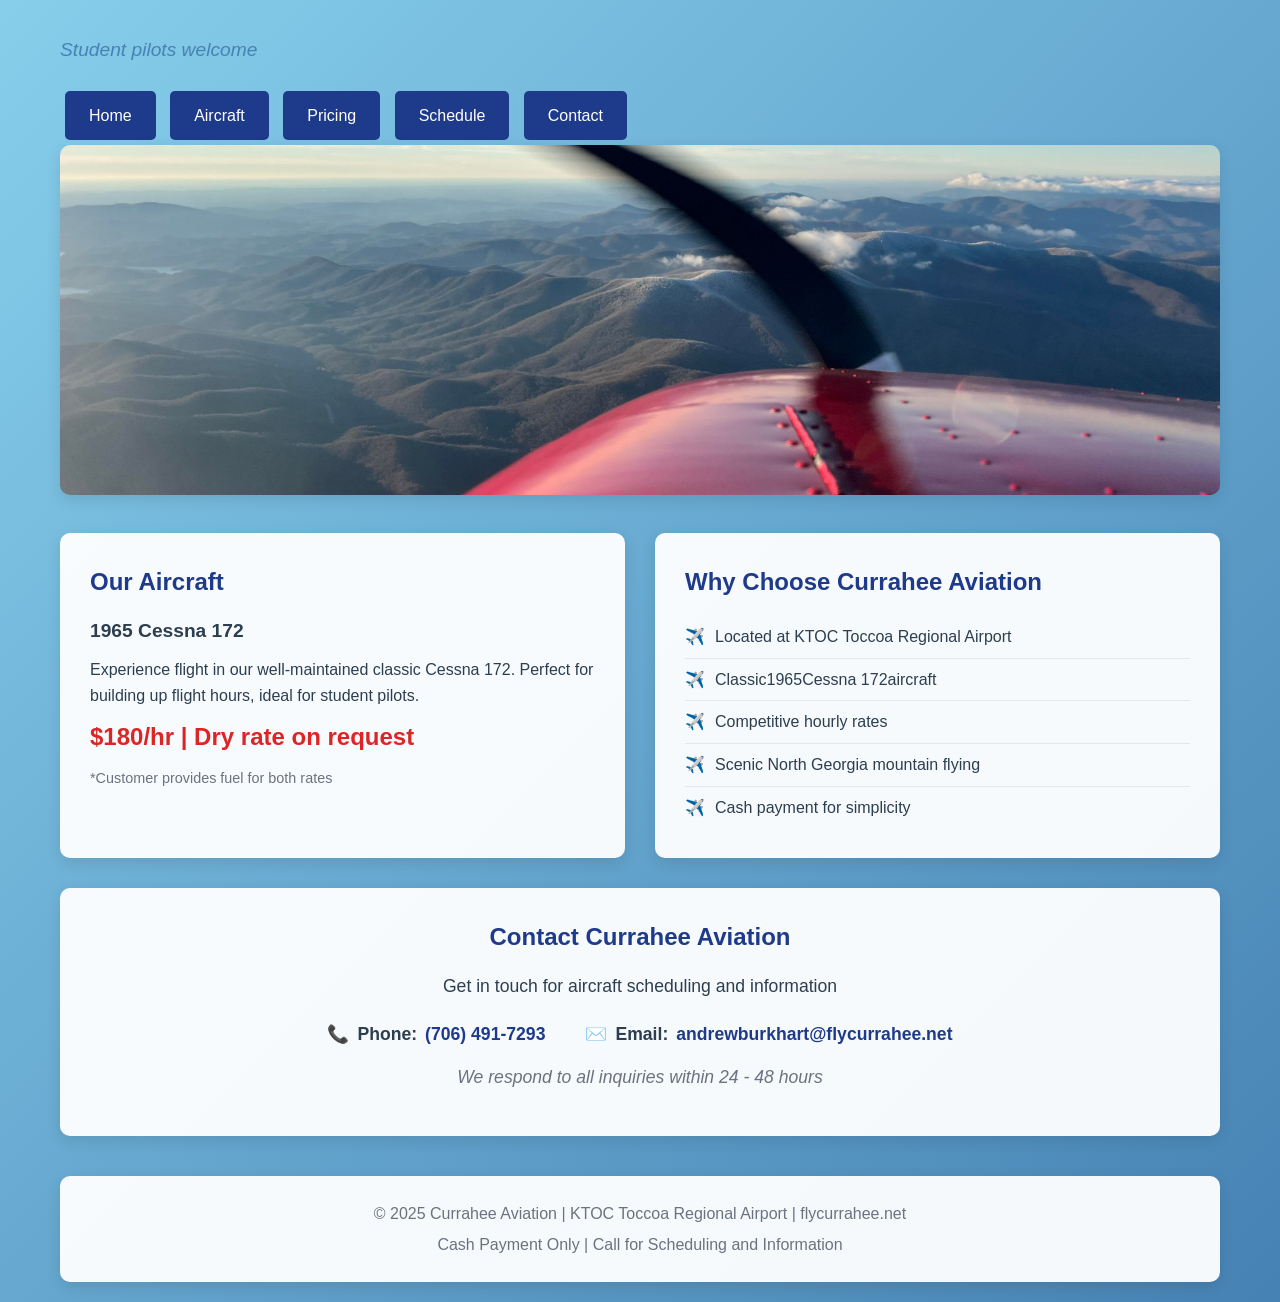
==== index.html @ 62083fb2 "adding logo to pages" ====
<!DOCTYPE html>
<html lang="en">
<head>
    <meta charset="UTF-8">
    <meta name="viewport" content="width=device-width, initial-scale=1.0">
    <title>Currahee Aviation - Flight Hours in Toccoa, GA</title>
    <meta name="description" content="Aircraft rental at KTOC Toccoa Regional Airport. 1965 Cessna 172 available for building flight hours. Competitive rates, scenic North Georgia flying.">
    <link rel="icon" type="image/png" href="assets/images/logos/favicon.png">
    <link rel="stylesheet" href="Curahee-Aviation/assets/css/styles.css">
</head>
<body>
    <div class="container">
        <header>
            <div class="header-logo-container">
                <img src="Curahee-Aviation/assets/images/logos/currahee-logo.png" alt="Currahee Aviation Logo" class="header-logo" onerror="this.src='Curahee-Aviation/assets/images/logos/currahee-logo.jpg'; this.onerror=function(){this.style.display='none'};">
            </div>
            <p class="tagline" id="tagline">Student pilots welcome</p>
            <nav>
                <a href="index.html">Home</a>
                <a href="aircraft.html">Aircraft</a>
                <a href="pricing.html">Pricing</a>
                <a href="schedule.html">Schedule</a>
                <a href="contact.html">Contact</a>
            </nav>
        </header>

        <!-- Featured Aircraft Image -->
        <div class="aircraft-image-container" style="margin-bottom: 30px;">
            <img src="Curahee-Aviation/assets/images/aircraft/aircraft-1.JPG" alt="Cessna 172 aircraft" 
                 style="width: 100%; height: 350px; object-fit: cover; border-radius: 10px; box-shadow: 0 5px 15px rgba(0,0,0,0.1);"
                 onerror="this.src='Curahee-Aviation/assets/images/aircraft/aircraft-5.jpg'; this.onerror=function(){this.style.display='none'};">
        </div>

        <div class="main-content">
            <div class="card">
                <h2>Our Aircraft</h2>
                <h3><span id="aircraft-year">1965</span> <span id="aircraft-model">Cessna 172</span></h3>
                <p>Experience flight in our well-maintained classic Cessna 172. Perfect for building up flight hours, ideal for student pilots.</p>
                <div class="rate"><span id="wet-rate">$180</span>/hr | <span id="dry-rate">Dry rate on request</span></div>
                <p style="font-size: 0.9em; color: #6b7280; margin-top: 10px;">*Customer provides fuel for both rates</p>
            </div>
            
            <div class="card">
                <h2>Why Choose <span id="business-name-2">Currahee Aviation</span></h2>
                <ul class="features">
                    <li>Located at KTOC Toccoa Regional Airport</li>
                    <li>Classic <span id="aircraft-year-2">1965</span> <span id="aircraft-model-2">Cessna 172</span> aircraft</li>
                    <li>Competitive hourly rates</li>
                    <li>Scenic North Georgia mountain flying</li>
                    <li>Cash payment for simplicity</li>
                </ul>
            </div>
        </div>

        <!-- Contact Information Card -->
        <div class="contact-cta">
            <h2>Contact <span id="business-name-3">Currahee Aviation</span></h2>
            <p>Get in touch for aircraft scheduling and information</p>
            <div class="contact-info-display">
                <div class="contact-item">
                    <span>📞</span>
                    <strong>Phone:</strong>
                    <a href="tel:" id="phone-link">
                        <span id="phone-number">(706) 491-7293</span>
                    </a>
                </div>
                <div class="contact-item">
                    <span>✉️</span>
                    <strong>Email:</strong>
                    <a href="mailto:" id="email-link">
                        <span id="email-address">andrewburkhart@flycurrahee.net</span>
                    </a>
                </div>
            </div>
            <p style="margin-top: 15px; font-style: italic; color: #6b7280;" id="response-time">
                We respond to all inquiries within 24 - 48 hours
            </p>
        </div>
        
        <footer>
            <p>&copy; 2025 <span id="business-name-footer">Currahee Aviation</span> | KTOC Toccoa Regional Airport | flycurrahee.net</p>
            <p>Cash Payment Only | Call for Scheduling and Information</p>
        </footer>
    </div>

    <!-- Load Configuration -->
    <script src="Curahee-Aviation/config/contact-info.js"></script>
    <script src="Curahee-Aviation/config/business-config.js"></script>

    <!-- Dynamic Content Loading & Carousel -->
    <script>
        // Wait for config files to load, then populate content
        document.addEventListener('DOMContentLoaded', function() {
            // Check if config objects are loaded
            if (typeof CONTACT_INFO !== 'undefined' && typeof BUSINESS_CONFIG !== 'undefined') {
                populateContent();
            } else {
                // Fallback if config files don't load - use default content
                console.warn('Config files not loaded, using default content');
            }
            
            // Initialize carousel
            initCarousel();
        });

        function populateContent() {
            // Populate contact information
            const phoneElements = document.querySelectorAll('#phone-number');
            const emailElements = document.querySelectorAll('#email-address');
            const phoneLinks = document.querySelectorAll('#phone-link');
            const emailLinks = document.querySelectorAll('#email-link');
            const businessNameElements = document.querySelectorAll('#business-name, #business-name-footer, #business-name-2, #business-name-3');

            phoneElements.forEach(el => el.textContent = CONTACT_INFO.phone);
            emailElements.forEach(el => el.textContent = CONTACT_INFO.email);
            phoneLinks.forEach(el => el.href = 'tel:' + CONTACT_INFO.phone);
            emailLinks.forEach(el => el.href = 'mailto:' + CONTACT_INFO.email);
            businessNameElements.forEach(el => el.textContent = CONTACT_INFO.businessName);

            // Populate business information
            const taglineElement = document.getElementById('tagline');
            const wetRateElements = document.querySelectorAll('#wet-rate');
            const dryRateElements = document.querySelectorAll('#dry-rate');
            const aircraftYearElements = document.querySelectorAll('#aircraft-year, #aircraft-year-2');
            const aircraftModelElements = document.querySelectorAll('#aircraft-model, #aircraft-model-2');

            if (taglineElement) taglineElement.textContent = BUSINESS_CONFIG.tagline;
            wetRateElements.forEach(el => el.textContent = BUSINESS_CONFIG.wetRate);
            dryRateElements.forEach(el => el.textContent = BUSINESS_CONFIG.dryRate);
            aircraftYearElements.forEach(el => el.textContent = BUSINESS_CONFIG.aircraftYear);
            aircraftModelElements.forEach(el => el.textContent = BUSINESS_CONFIG.aircraftModel);

            // Populate response time from contact info if available
            const responseTimeElement = document.getElementById('response-time');
            if (responseTimeElement && CONTACT_INFO.responseTime) {
                responseTimeElement.textContent = `We respond to all inquiries within ${CONTACT_INFO.responseTime}`;
            }
        }

        function initCarousel() {
            // No carousel functionality needed
            console.log('Homepage loaded');
        }
    </script>
</body>
</html>
---- Curahee-Aviation/assets/css/styles.css ----
/* Aviation Website Styles - Complete Rewrite with Consistent Logo Sizing */

/* Base Reset and Global Styles */
* {
    margin: 0;
    padding: 0;
    box-sizing: border-box;
    word-wrap: break-word;
    overflow-wrap: break-word;
}

body {
    font-family: 'Segoe UI', Tahoma, Geneva, Verdana, sans-serif;
    line-height: 1.6;
    color: #2c3e50;
    background: linear-gradient(135deg, #87CEEB 0%, #4682B4 100%);
    min-height: 100vh;
    overflow-x: hidden;
}

.container {
    max-width: 1200px;
    margin: 0 auto;
    padding: 20px;
    width: 100%;
    overflow-x: hidden;
}

.header-logo-container {
    margin-bottom: 15px;
    width: 100%;
    display: flex;
    justify-content: center;
    align-items: center;
    overflow: hidden;  /* Prevents overflow outside the header */
}

.header-logo,
.header-logo-small {
    height: 120px;
    width: auto;
    max-width: 100%;  /* Prevents breaking out horizontally */
    display: block;
}

h1 {
    color: #1e3a8a;
    font-size: 2.5em;
    margin-bottom: 10px;
    font-weight: bold;
}

.tagline {
    color: #4682B4;
    font-size: 1.2em;
    font-style: italic;
    margin-bottom: 20px;
}

/* Navigation */
nav {
    margin-top: 20px;
}

nav a {
    background: #1e3a8a;
    color: white;
    padding: 12px 24px;
    margin: 5px;
    text-decoration: none;
    border-radius: 5px;
    display: inline-block;
    transition: background 0.3s;
    font-weight: 500;
}

nav a:hover {
    background: #2563eb;
    transform: translateY(-1px);
}

/* Carousel and Slideshow Styles */
.carousel-container,
.aircraft-gallery-preview {
    position: relative;
    max-width: 100%;
    margin: 0 auto 30px auto;
    border-radius: 10px;
    overflow: hidden;
    box-shadow: 0 5px 15px rgba(0, 0, 0, 0.1);
    background: rgba(255, 255, 255, 0.95);
}

.carousel {
    position: relative;
    width: 100%;
    height: 350px;
    overflow: hidden;
}

.carousel-slide {
    position: absolute;
    top: 0;
    left: 0;
    width: 100%;
    height: 100%;
    opacity: 0;
    transition: opacity 1s ease-in-out;
}

.carousel-slide.active {
    opacity: 1;
}

.carousel-slide img {
    width: 100%;
    height: 100%;
    object-fit: cover;
    display: block;
}

.carousel-indicators {
    position: absolute;
    bottom: 15px;
    left: 50%;
    transform: translateX(-50%);
    display: flex;
    gap: 8px;
}

.carousel-indicator {
    width: 10px;
    height: 10px;
    border-radius: 50%;
    background: rgba(255, 255, 255, 0.6);
    cursor: pointer;
    transition: all 0.3s ease;
    border: 2px solid rgba(255, 255, 255, 0.8);
}

.carousel-indicator.active {
    background: white;
    transform: scale(1.1);
}

/* Main Content Grid */
.main-content {
    display: grid;
    grid-template-columns: 1fr 1fr;
    gap: 30px;
    margin-bottom: 30px;
}

/* Card Styles */
.card {
    background: rgba(255, 255, 255, 0.95);
    padding: 30px;
    border-radius: 10px;
    box-shadow: 0 5px 15px rgba(0, 0, 0, 0.1);
    transition: transform 0.2s ease, box-shadow 0.2s ease;
}

.card:hover {
    transform: translateY(-2px);
    box-shadow: 0 8px 20px rgba(0, 0, 0, 0.15);
}

.card h2 {
    color: #1e3a8a;
    margin-bottom: 15px;
    font-size: 1.5em;
}

.card h3 {
    color: #2c3e50;
    margin-bottom: 10px;
    font-size: 1.2em;
}

/* Rate Display */
.rate {
    font-size: 1.5em;
    color: #dc2626;
    font-weight: bold;
    margin: 10px 0;
}

/* Features List */
.features {
    list-style: none;
}

.features li {
    padding: 8px 0;
    border-bottom: 1px solid #e5e7eb;
    display: flex;
    align-items: center;
}

.features li:last-child {
    border-bottom: none;
}

.features li::before {
    content: '✈️ ';
    margin-right: 10px;
    flex-shrink: 0;
}

/* Contact CTA */
.contact-cta {
    background: rgba(255, 255, 255, 0.95);
    padding: 30px;
    border-radius: 10px;
    margin-bottom: 30px;
    box-shadow: 0 5px 15px rgba(0, 0, 0, 0.1);
    text-align: center;
}

.contact-cta h2 {
    color: #1e3a8a;
    margin-bottom: 15px;
    font-size: 1.5em;
}

.contact-cta p {
    color: #2c3e50;
    font-size: 1.1em;
    margin-bottom: 15px;
}

.contact-info-display {
    display: flex;
    justify-content: center;
    gap: 40px;
    margin-top: 20px;
    flex-wrap: wrap;
}

.contact-item {
    display: flex;
    align-items: center;
    gap: 8px;
    font-size: 1.1em;
    font-weight: 500;
    color: #2c3e50;
}

.contact-item a {
    color: #1e3a8a;
    text-decoration: none;
    font-weight: bold;
    transition: color 0.3s ease;
}

.contact-item a:hover {
    color: #2563eb;
    text-decoration: underline;
}

/* Aircraft Info and Specifications */
.aircraft-info {
    display: grid;
    grid-template-columns: 1fr 1fr;
    gap: 30px;
    margin-bottom: 30px;
}

.specs {
    list-style: none;
}

.specs li {
    padding: 8px 0;
    display: flex;
    justify-content: space-between;
    align-items: flex-start;
    border-bottom: 1px solid #e5e7eb;
}

.specs li:last-child {
    border-bottom: none;
}

.specs li span:first-child {
    font-weight: 600;
    color: #374151;
    flex-shrink: 0;
}

.specs li span:last-child {
    text-align: right;
    margin-left: 20px;
}

/* Rate Cards */
.rate-card {
    text-align: center;
    background: linear-gradient(135deg, #1e3a8a, #2563eb);
    color: white;
    padding: 30px;
}

.rate-card .rate {
    font-size: 2em;
    font-weight: bold;
    margin: 15px 0;
    color: white;
}

.rate-card h2,
.rate-card h3 {
    color: white;
}

.rate-card ul {
    text-align: left;
    margin: 15px 20px;
    padding-left: 20px;
    list-style-type: disc;
    list-style-position: inside;
}

.rate-card li {
    margin-bottom: 8px;
    padding-left: 0;
}

/* Special Card Types */
.requirements {
    background: #fef3c7;
    border-left: 5px solid #f59e0b;
}

.requirements h3 {
    color: #92400e;
    margin-bottom: 10px;
}

.business-hours {
    background: #f8fafc;
    border-left: 5px solid #4682B4;
}

.airport-info {
    background: #ecfdf5;
    border-left: 5px solid #059669;
}

.airport-info h2 {
    color: #065f46;
}

.directions {
    background: #fef3c7;
    border-left: 5px solid #f59e0b;
}

.directions h2 {
    color: #92400e;
}

.directions ol {
    margin: 15px 0 0 25px;
}

.directions li {
    margin: 5px 0;
}

.weather-card {
    background: #fef3c7;
    border-left: 5px solid #f59e0b;
}

.weather-card h2 {
    color: #92400e;
}

/* Tables */
.hours-table,
.business-hours table {
    width: 100%;
    border-collapse: collapse;
    margin: 15px 0;
}

.hours-table th,
.hours-table td,
.business-hours th,
.business-hours td {
    padding: 12px 8px;
    text-align: left;
    border-bottom: 1px solid #e5e7eb;
}

.hours-table th,
.business-hours th {
    background: #1e3a8a;
    color: white;
    font-weight: bold;
}

/* Contact Info */
.contact-info {
    font-size: 1.1em;
}

.contact-info p {
    margin: 10px 0;
    display: flex;
    align-items: center;
    gap: 10px;
}

.contact-info strong {
    display: inline-block;
    width: 100px;
    flex-shrink: 0;
}

/* Location Details */
.location-details p {
    margin: 8px 0;
}

/* Emergency Styles */
.emergency {
    background: #fee2e2;
    border-left: 5px solid #dc2626;
    text-align: center;
    padding: 20px;
    border-radius: 10px;
    margin-bottom: 30px;
}

.emergency h2 {
    color: #991b1b;
    margin-bottom: 10px;
}

.emergency p {
    font-size: 1.1em;
}

/* Pricing Grid */
.pricing-grid {
    display: grid;
    grid-template-columns: 1fr 1fr;
    gap: 30px;
    margin-bottom: 30px;
}

.rate-card.wet {
    border-top: 5px solid #059669;
}

.rate-card.dry {
    border-top: 5px solid #dc2626;
}

.rate-card.wet .rate {
    color: #059669;
}

.rate-card.dry .rate {
    color: #dc2626;
}

/* Policies */
.policies {
    background: rgba(255, 255, 255, 0.95);
    padding: 25px;
    border-radius: 10px;
    box-shadow: 0 5px 15px rgba(0, 0, 0, 0.1);
    margin-bottom: 30px;
}

.policies h2 {
    color: #1e3a8a;
    margin-bottom: 20px;
}

.policy-grid {
    display: grid;
    grid-template-columns: 1fr 1fr;
    gap: 25px;
}

.policy-section h3 {
    color: #4682B4;
    margin-bottom: 10px;
}

.policy-section ul {
    margin-left: 20px;
}

.policy-section li {
    margin-bottom: 5px;
}

/* Payment Info */
.payment-info {
    background: #fef3c7;
    border-left: 5px solid #f59e0b;
    padding: 20px;
    border-radius: 10px;
    margin-bottom: 30px;
}

.payment-info h2 {
    color: #92400e;
    margin-bottom: 10px;
}

/* Schedule and Contact Grids */
.schedule-grid,
.contact-grid {
    display: grid;
    grid-template-columns: 1fr 1fr;
    gap: 30px;
    margin-bottom: 30px;
}

/* Steps List */
.steps {
    list-style: none;
    counter-reset: step-counter;
}

.steps li {
    counter-increment: step-counter;
    padding: 15px 0;
    border-bottom: 1px solid #e5e7eb;
    position: relative;
    padding-left: 50px;
}

.steps li:last-child {
    border-bottom: none;
}

.steps li::before {
    content: counter(step-counter);
    position: absolute;
    left: 0;
    top: 15px;
    background: #1e3a8a;
    color: white;
    width: 30px;
    height: 30px;
    border-radius: 50%;
    display: flex;
    align-items: center;
    justify-content: center;
    font-weight: bold;
    font-size: 0.9em;
}

/* Bring List */
.bring-list {
    list-style: none;
}

.bring-list li {
    padding: 8px 0;
    border-bottom: 1px solid #e5e7eb;
    display: flex;
    align-items: flex-start;
}

.bring-list li:last-child {
    border-bottom: none;
}

.bring-list li::before {
    content: '📋 ';
    margin-right: 10px;
    flex-shrink: 0;
}

/* Footer */
footer {
    background: rgba(255, 255, 255, 0.95);
    padding: 20px;
    border-radius: 10px;
    text-align: center;
    box-shadow: 0 5px 15px rgba(0, 0, 0, 0.1);
    margin-top: 40px;
}

footer p {
    margin: 5px 0;
    color: #6b7280;
}

/* Responsive Design - Logo stays SAME SIZE */
@media (max-width: 768px) {
 
    
    /* Grid layouts become single column */
    .main-content,
    .aircraft-info,
    .pricing-grid,
    .schedule-grid,
    .policy-grid,
    .contact-grid {
        grid-template-columns: 1fr;
    }
    
    h1 {
        font-size: 2em;
        word-wrap: break-word;
    }
    
    .header-logo-container {
        gap: 10px;
        flex-wrap: wrap;
    }
    
    nav a {
        display: block;
        margin: 5px 0;
        padding: 10px 20px;
    }
    
    .rate {
        font-size: 1.4em;
    }
    
    .carousel {
        height: 250px;
    }
    
    .contact-info-display {
        flex-direction: column;
        gap: 15px;
    }
    
    .container {
        padding: 15px;
    }
    
    .card {
        padding: 20px;
    }
    
    .hours-table,
    .business-hours table {
        font-size: 0.9em;
    }
    
    .specs li {
        flex-direction: column;
        align-items: flex-start;
        gap: 5px;
    }
    
    .specs li span:last-child {
        text-align: left;
        margin-left: 0;
    }
}

@media (max-width: 480px) {

    
    .carousel {
        height: 200px;
    }
    
    h1 {
        font-size: 1.8em;
    }
    
    .tagline {
        font-size: 1.1em;
    }
    
    .container {
        padding: 10px;
    }
    
    .card {
        padding: 15px;
    }
    
    nav a {
        padding: 10px 15px;
        font-size: 0.9em;
    }
    
    .contact-item {
        flex-direction: column;
        align-items: flex-start;
        gap: 5px;
    }
    
    .contact-info strong {
        width: auto;
    }
    
    .steps li {
        padding-left: 40px;
    }
    
    .steps li::before {
        width: 25px;
        height: 25px;
        font-size: 0.8em;
    }
}

/* Print Styles */
@media print {
    body {
        background: white;
        color: black;
    }
    
    .container {
        max-width: none;
        box-shadow: none;
    }
    
    .card {
        background: white;
        box-shadow: none;
        border: 1px solid #ddd;
    }
}
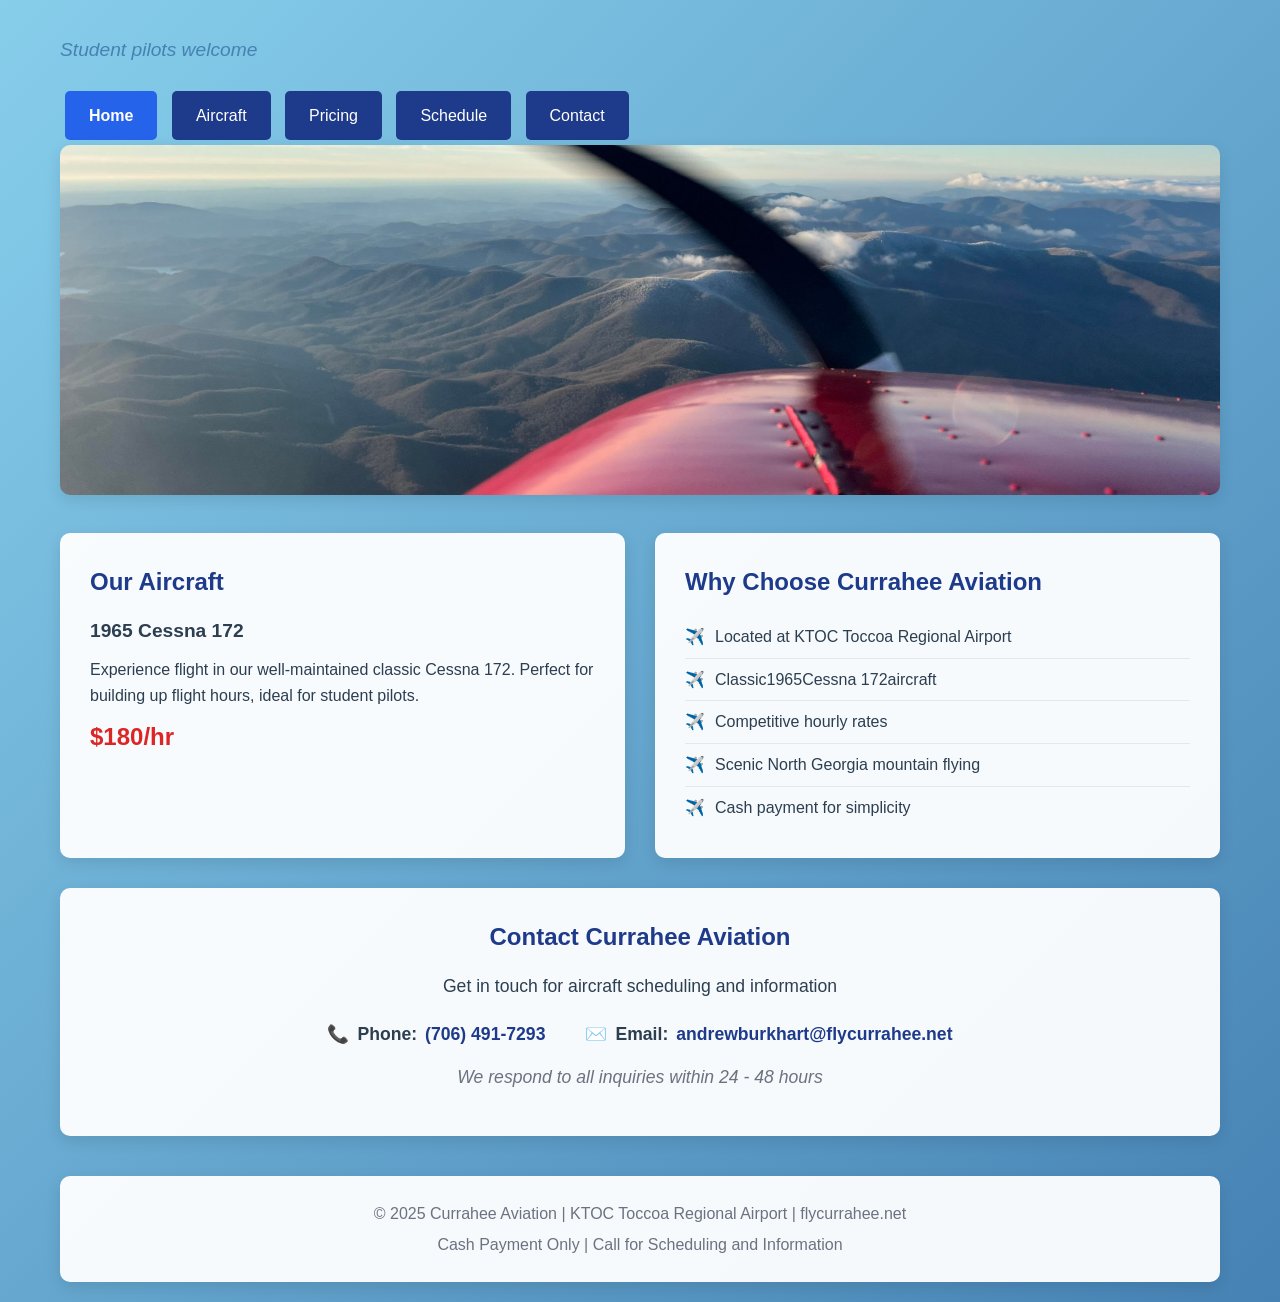
==== commit 1367d1b2: "security update, bug fixes, content clean up." ====
--- a/index.html
+++ b/index.html
@@ -5,12 +5,16 @@
     <meta name="viewport" content="width=device-width, initial-scale=1.0">
     <title>Currahee Aviation - Flight Hours in Toccoa, GA</title>
     <meta name="description" content="Aircraft rental at KTOC Toccoa Regional Airport. 1965 Cessna 172 available for building flight hours. Competitive rates, scenic North Georgia flying.">
-    <link rel="icon" type="image/png" href="assets/images/logos/favicon.png">
+    <link rel="icon" type="image/png" href="Curahee-Aviation/assets/images/logos/favicon.png">
+    <meta http-equiv="Content-Security-Policy" content="default-src 'self'; script-src 'self' 'unsafe-inline'; style-src 'self' 'unsafe-inline'; img-src 'self'; font-src 'self'; object-src 'none'; base-uri 'self'; form-action 'none'; upgrade-insecure-requests">
+    <meta name="referrer" content="strict-origin-when-cross-origin">
+    <meta http-equiv="Permissions-Policy" content="camera=(), microphone=(), geolocation=(), payment=(), usb=(), bluetooth=()">
     <link rel="stylesheet" href="Curahee-Aviation/assets/css/styles.css">
 </head>
 <body>
     <div class="container">
         <header>
+            <h1 class="sr-only">Currahee Aviation</h1>
             <div class="header-logo-container">
                 <img src="Curahee-Aviation/assets/images/logos/currahee-logo.png" alt="Currahee Aviation Logo" class="header-logo" onerror="this.src='Curahee-Aviation/assets/images/logos/currahee-logo.jpg'; this.onerror=function(){this.style.display='none'};">
             </div>
@@ -24,6 +28,7 @@
             </nav>
         </header>
 
+        <main>
         <!-- Featured Aircraft Image -->
         <div class="aircraft-image-container" style="margin-bottom: 30px;">
             <img src="Curahee-Aviation/assets/images/aircraft/aircraft-1.JPG" alt="Cessna 172 aircraft" 
@@ -36,8 +41,7 @@
                 <h2>Our Aircraft</h2>
                 <h3><span id="aircraft-year">1965</span> <span id="aircraft-model">Cessna 172</span></h3>
                 <p>Experience flight in our well-maintained classic Cessna 172. Perfect for building up flight hours, ideal for student pilots.</p>
-                <div class="rate"><span id="wet-rate">$180</span>/hr | <span id="dry-rate">Dry rate on request</span></div>
-                <p style="font-size: 0.9em; color: #6b7280; margin-top: 10px;">*Customer provides fuel for both rates</p>
+                <div class="rate"><span id="wet-rate">$180</span>/hr</div>
             </div>
             
             <div class="card">
@@ -60,14 +64,14 @@
                 <div class="contact-item">
                     <span>📞</span>
                     <strong>Phone:</strong>
-                    <a href="tel:" id="phone-link">
+                    <a href="tel:+17064917293" id="phone-link">
                         <span id="phone-number">(706) 491-7293</span>
                     </a>
                 </div>
                 <div class="contact-item">
                     <span>✉️</span>
                     <strong>Email:</strong>
-                    <a href="mailto:" id="email-link">
+                    <a href="mailto:andrewburkhart@flycurrahee.net" id="email-link">
                         <span id="email-address">andrewburkhart@flycurrahee.net</span>
                     </a>
                 </div>
@@ -77,6 +81,7 @@
             </p>
         </div>
         
+        </main>
         <footer>
             <p>&copy; 2025 <span id="business-name-footer">Currahee Aviation</span> | KTOC Toccoa Regional Airport | flycurrahee.net</p>
             <p>Cash Payment Only | Call for Scheduling and Information</p>
@@ -113,20 +118,18 @@
 
             phoneElements.forEach(el => el.textContent = CONTACT_INFO.phone);
             emailElements.forEach(el => el.textContent = CONTACT_INFO.email);
-            phoneLinks.forEach(el => el.href = 'tel:' + CONTACT_INFO.phone);
+            phoneLinks.forEach(el => el.href = 'tel:+1' + CONTACT_INFO.phone.replace(/\D/g, ''));
             emailLinks.forEach(el => el.href = 'mailto:' + CONTACT_INFO.email);
             businessNameElements.forEach(el => el.textContent = CONTACT_INFO.businessName);
 
             // Populate business information
             const taglineElement = document.getElementById('tagline');
             const wetRateElements = document.querySelectorAll('#wet-rate');
-            const dryRateElements = document.querySelectorAll('#dry-rate');
             const aircraftYearElements = document.querySelectorAll('#aircraft-year, #aircraft-year-2');
             const aircraftModelElements = document.querySelectorAll('#aircraft-model, #aircraft-model-2');
 
             if (taglineElement) taglineElement.textContent = BUSINESS_CONFIG.tagline;
             wetRateElements.forEach(el => el.textContent = BUSINESS_CONFIG.wetRate);
-            dryRateElements.forEach(el => el.textContent = BUSINESS_CONFIG.dryRate);
             aircraftYearElements.forEach(el => el.textContent = BUSINESS_CONFIG.aircraftYear);
             aircraftModelElements.forEach(el => el.textContent = BUSINESS_CONFIG.aircraftModel);
 
@@ -139,8 +142,15 @@
 
         function initCarousel() {
             // No carousel functionality needed
-            console.log('Homepage loaded');
         }
+    </script>
+    <script>
+        (function() {
+            var page = window.location.pathname.split('/').pop() || 'index.html';
+            document.querySelectorAll('nav a').forEach(function(link) {
+                if (link.getAttribute('href') === page) link.classList.add('nav-active');
+            });
+        })();
     </script>
 </body>
 </html>
--- a/Curahee-Aviation/assets/css/styles.css
+++ b/Curahee-Aviation/assets/css/styles.css
@@ -1,5 +1,3 @@
-/* Aviation Website Styles - Complete Rewrite with Consistent Logo Sizing */
-
 /* Base Reset and Global Styles */
 * {
     margin: 0;
@@ -26,20 +24,32 @@
     overflow-x: hidden;
 }
 
+.sr-only {
+    position: absolute;
+    width: 1px;
+    height: 1px;
+    padding: 0;
+    margin: -1px;
+    overflow: hidden;
+    clip: rect(0, 0, 0, 0);
+    white-space: nowrap;
+    border: 0;
+}
+
 .header-logo-container {
     margin-bottom: 15px;
     width: 100%;
     display: flex;
     justify-content: center;
     align-items: center;
-    overflow: hidden;  /* Prevents overflow outside the header */
+    overflow: hidden;
 }
 
 .header-logo,
 .header-logo-small {
     height: 120px;
     width: auto;
-    max-width: 100%;  /* Prevents breaking out horizontally */
+    max-width: 100%;
     display: block;
 }
 
@@ -79,8 +89,12 @@
     transform: translateY(-1px);
 }
 
-/* Carousel and Slideshow Styles */
-.carousel-container,
+nav a.nav-active {
+    background: #2563eb;
+    font-weight: 700;
+}
+
+/* Slideshow */
 .aircraft-gallery-preview {
     position: relative;
     max-width: 100%;
@@ -91,58 +105,6 @@
     background: rgba(255, 255, 255, 0.95);
 }
 
-.carousel {
-    position: relative;
-    width: 100%;
-    height: 350px;
-    overflow: hidden;
-}
-
-.carousel-slide {
-    position: absolute;
-    top: 0;
-    left: 0;
-    width: 100%;
-    height: 100%;
-    opacity: 0;
-    transition: opacity 1s ease-in-out;
-}
-
-.carousel-slide.active {
-    opacity: 1;
-}
-
-.carousel-slide img {
-    width: 100%;
-    height: 100%;
-    object-fit: cover;
-    display: block;
-}
-
-.carousel-indicators {
-    position: absolute;
-    bottom: 15px;
-    left: 50%;
-    transform: translateX(-50%);
-    display: flex;
-    gap: 8px;
-}
-
-.carousel-indicator {
-    width: 10px;
-    height: 10px;
-    border-radius: 50%;
-    background: rgba(255, 255, 255, 0.6);
-    cursor: pointer;
-    transition: all 0.3s ease;
-    border: 2px solid rgba(255, 255, 255, 0.8);
-}
-
-.carousel-indicator.active {
-    background: white;
-    transform: scale(1.1);
-}
-
 /* Main Content Grid */
 .main-content {
     display: grid;
@@ -351,23 +313,6 @@
     color: #065f46;
 }
 
-.directions {
-    background: #fef3c7;
-    border-left: 5px solid #f59e0b;
-}
-
-.directions h2 {
-    color: #92400e;
-}
-
-.directions ol {
-    margin: 15px 0 0 25px;
-}
-
-.directions li {
-    margin: 5px 0;
-}
-
 .weather-card {
     background: #fef3c7;
     border-left: 5px solid #f59e0b;
@@ -424,25 +369,6 @@
     margin: 8px 0;
 }
 
-/* Emergency Styles */
-.emergency {
-    background: #fee2e2;
-    border-left: 5px solid #dc2626;
-    text-align: center;
-    padding: 20px;
-    border-radius: 10px;
-    margin-bottom: 30px;
-}
-
-.emergency h2 {
-    color: #991b1b;
-    margin-bottom: 10px;
-}
-
-.emergency p {
-    font-size: 1.1em;
-}
-
 /* Pricing Grid */
 .pricing-grid {
     display: grid;
@@ -455,16 +381,8 @@
     border-top: 5px solid #059669;
 }
 
-.rate-card.dry {
-    border-top: 5px solid #dc2626;
-}
-
 .rate-card.wet .rate {
     color: #059669;
-}
-
-.rate-card.dry .rate {
-    color: #dc2626;
 }
 
 /* Policies */
@@ -595,11 +513,8 @@
     color: #6b7280;
 }
 
-/* Responsive Design - Logo stays SAME SIZE */
+/* Responsive Design */
 @media (max-width: 768px) {
- 
-    
-    /* Grid layouts become single column */
     .main-content,
     .aircraft-info,
     .pricing-grid,
@@ -608,55 +523,51 @@
     .contact-grid {
         grid-template-columns: 1fr;
     }
-    
+
     h1 {
         font-size: 2em;
         word-wrap: break-word;
     }
-    
+
     .header-logo-container {
         gap: 10px;
         flex-wrap: wrap;
     }
-    
+
     nav a {
         display: block;
         margin: 5px 0;
         padding: 10px 20px;
     }
-    
+
     .rate {
         font-size: 1.4em;
     }
-    
-    .carousel {
-        height: 250px;
-    }
-    
+
     .contact-info-display {
         flex-direction: column;
         gap: 15px;
     }
-    
+
     .container {
         padding: 15px;
     }
-    
+
     .card {
         padding: 20px;
     }
-    
+
     .hours-table,
     .business-hours table {
         font-size: 0.9em;
     }
-    
+
     .specs li {
         flex-direction: column;
         align-items: flex-start;
         gap: 5px;
     }
-    
+
     .specs li span:last-child {
         text-align: left;
         margin-left: 0;
@@ -664,47 +575,41 @@
 }
 
 @media (max-width: 480px) {
-
-    
-    .carousel {
-        height: 200px;
-    }
-    
     h1 {
         font-size: 1.8em;
     }
-    
+
     .tagline {
         font-size: 1.1em;
     }
-    
+
     .container {
         padding: 10px;
     }
-    
+
     .card {
         padding: 15px;
     }
-    
+
     nav a {
         padding: 10px 15px;
         font-size: 0.9em;
     }
-    
+
     .contact-item {
         flex-direction: column;
         align-items: flex-start;
         gap: 5px;
     }
-    
+
     .contact-info strong {
         width: auto;
     }
-    
+
     .steps li {
         padding-left: 40px;
     }
-    
+
     .steps li::before {
         width: 25px;
         height: 25px;
@@ -718,15 +623,15 @@
         background: white;
         color: black;
     }
-    
+
     .container {
         max-width: none;
         box-shadow: none;
     }
-    
+
     .card {
         background: white;
         box-shadow: none;
         border: 1px solid #ddd;
     }
-}+}
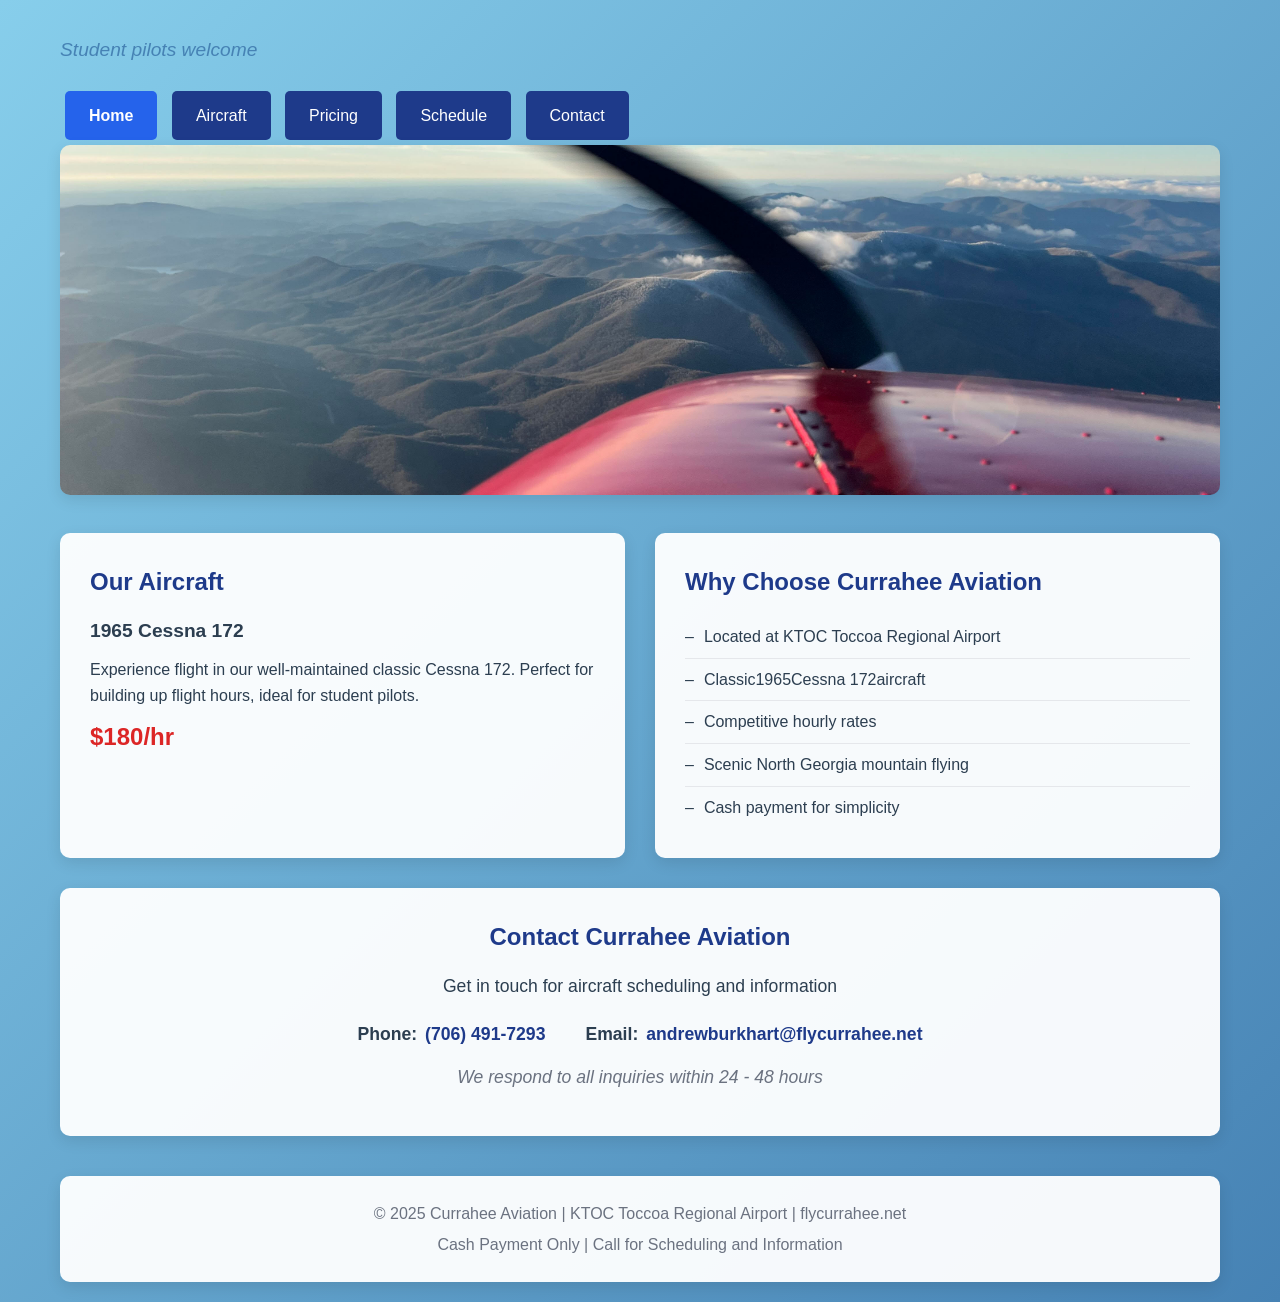
==== commit 883fea91: "removed emojis, streamlined aesthetic" ====
--- a/index.html
+++ b/index.html
@@ -62,14 +62,12 @@
             <p>Get in touch for aircraft scheduling and information</p>
             <div class="contact-info-display">
                 <div class="contact-item">
-                    <span>📞</span>
                     <strong>Phone:</strong>
                     <a href="tel:+17064917293" id="phone-link">
                         <span id="phone-number">(706) 491-7293</span>
                     </a>
                 </div>
                 <div class="contact-item">
-                    <span>✉️</span>
                     <strong>Email:</strong>
                     <a href="mailto:andrewburkhart@flycurrahee.net" id="email-link">
                         <span id="email-address">andrewburkhart@flycurrahee.net</span>
--- a/Curahee-Aviation/assets/css/styles.css
+++ b/Curahee-Aviation/assets/css/styles.css
@@ -164,7 +164,7 @@
 }
 
 .features li::before {
-    content: '✈️ ';
+    content: '– ';
     margin-right: 10px;
     flex-shrink: 0;
 }
@@ -493,7 +493,7 @@
 }
 
 .bring-list li::before {
-    content: '📋 ';
+    content: '– ';
     margin-right: 10px;
     flex-shrink: 0;
 }
